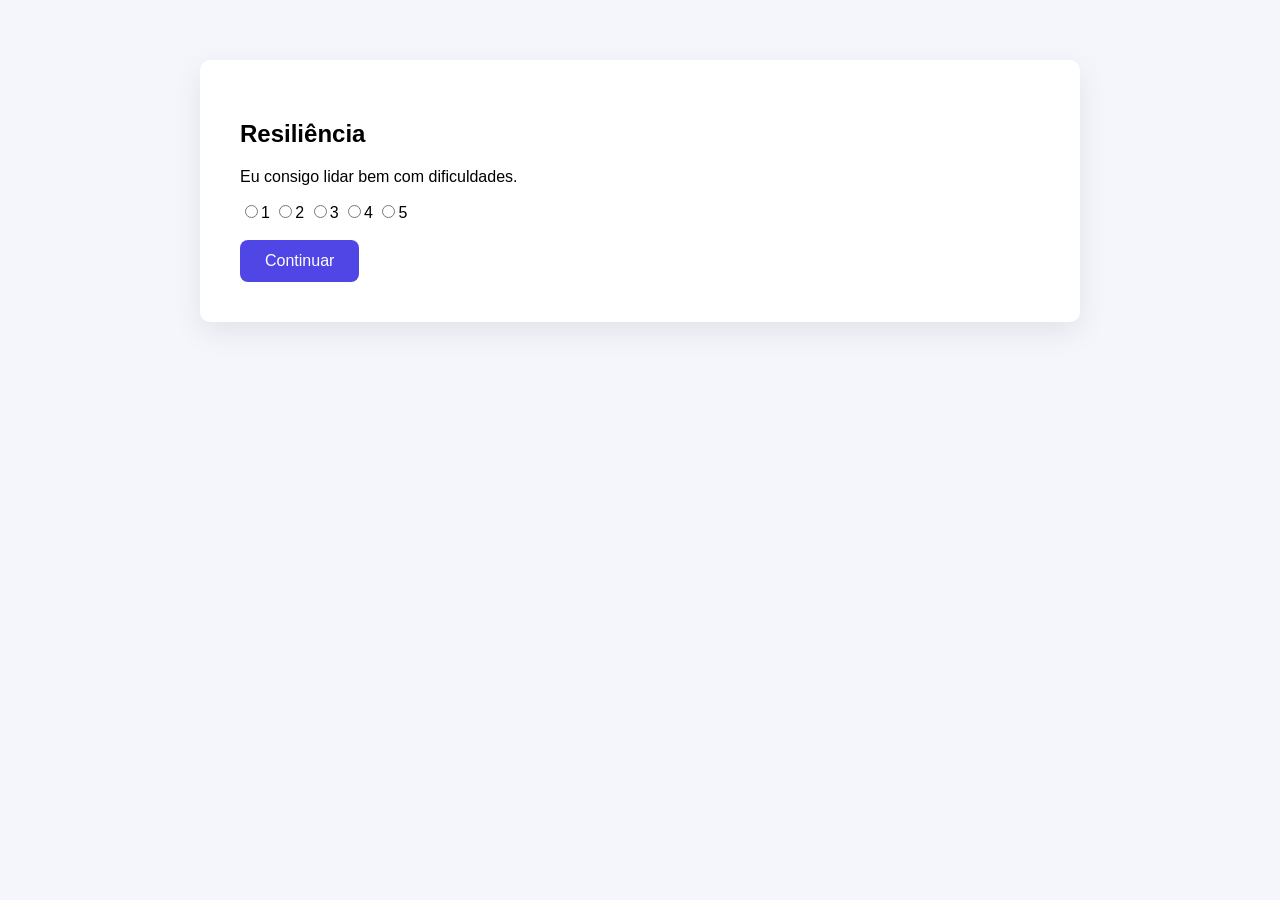
==== resiliencia.html @ 997e5fa0 "Add files via upload" ====
<!DOCTYPE html>
<html>

<head>

<meta charset="UTF-8">

<link rel="stylesheet" href="css/style.css">

<script src="js/storage.js"></script>

</head>

<body>

<div class="container">

<h2>Resiliência</h2>

<form onsubmit="salvarInstrumento(event,'otimismo.html')">

<p>Eu consigo lidar bem com dificuldades.</p>

<label><input type="radio" name="res1" value="1" required>1</label>

<label><input type="radio" name="res1" value="2">2</label>

<label><input type="radio" name="res1" value="3">3</label>

<label><input type="radio" name="res1" value="4">4</label>

<label><input type="radio" name="res1" value="5">5</label>

<br><br>

<button type="submit">

Continuar

</button>

</form>

</div>

</body>

</html>
---- css/style.css ----
body{

font-family:Arial;

background:#f4f6fb;

}

.container{

max-width:800px;

margin:auto;

background:white;

padding:40px;

margin-top:60px;

border-radius:10px;

box-shadow:0 10px 30px rgba(0,0,0,0.08);

}

button{

background:#4f46e5;

color:white;

border:none;

padding:12px 25px;

border-radius:8px;

font-size:16px;

}

button:hover{

background:#4338ca;

}
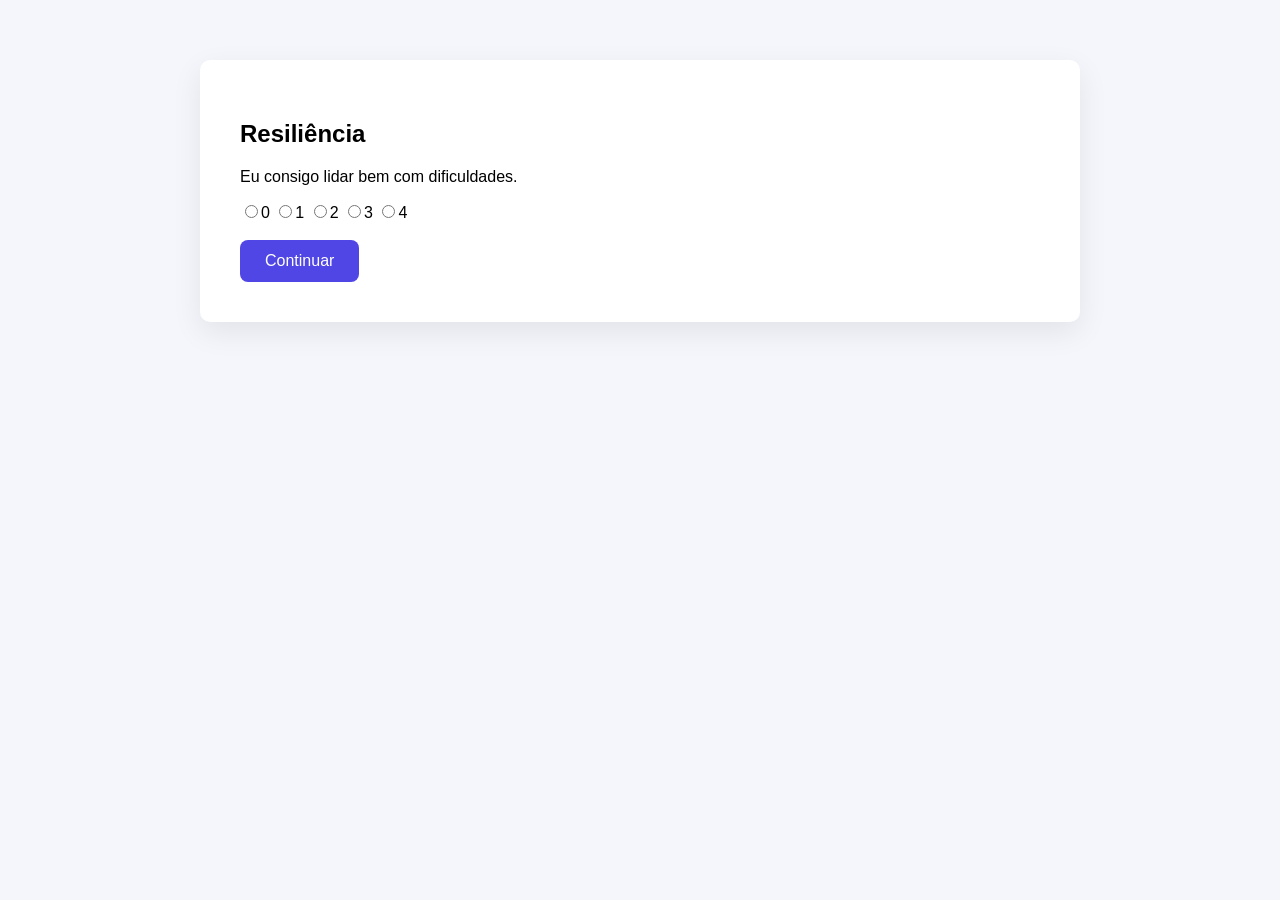
==== commit ea4588ce: "Update resiliencia.html" ====
--- a/resiliencia.html
+++ b/resiliencia.html
@@ -21,15 +21,15 @@
 
 <p>Eu consigo lidar bem com dificuldades.</p>
 
-<label><input type="radio" name="res1" value="1" required>1</label>
+<label><input type="radio" name="res1" value="Nunca" required>0</label>
 
-<label><input type="radio" name="res1" value="2">2</label>
+<label><input type="radio" name="res1" value="Quase nunca">1</label>
 
-<label><input type="radio" name="res1" value="3">3</label>
+<label><input type="radio" name="res1" value="Às vezes">2</label>
 
-<label><input type="radio" name="res1" value="4">4</label>
+<label><input type="radio" name="res1" value="Quase sempre">3</label>
 
-<label><input type="radio" name="res1" value="5">5</label>
+<label><input type="radio" name="res1" value="Sempre">4</label>
 
 <br><br>
 
@@ -45,4 +45,4 @@
 
 </body>
 
-</html>+</html>
--- a/css/style.css
+++ b/css/style.css
@@ -1,7 +1,6 @@
 body{
 
 font-family:Arial;
-
 background:#f4f6fb;
 
 }
@@ -9,17 +8,11 @@
 .container{
 
 max-width:800px;
-
 margin:auto;
-
 background:white;
-
 padding:40px;
-
 margin-top:60px;
-
 border-radius:10px;
-
 box-shadow:0 10px 30px rgba(0,0,0,0.08);
 
 }
@@ -27,15 +20,10 @@
 button{
 
 background:#4f46e5;
-
 color:white;
-
 border:none;
-
 padding:12px 25px;
-
 border-radius:8px;
-
 font-size:16px;
 
 }
@@ -44,4 +32,15 @@
 
 background:#4338ca;
 
-}+}
+
+/* ESTILO DO TEXTO DO TCLE */
+
+.tcle-texto p{
+
+text-align: justify;
+text-indent: 30px;
+line-height: 1.6;
+margin-bottom: 12px;
+
+}
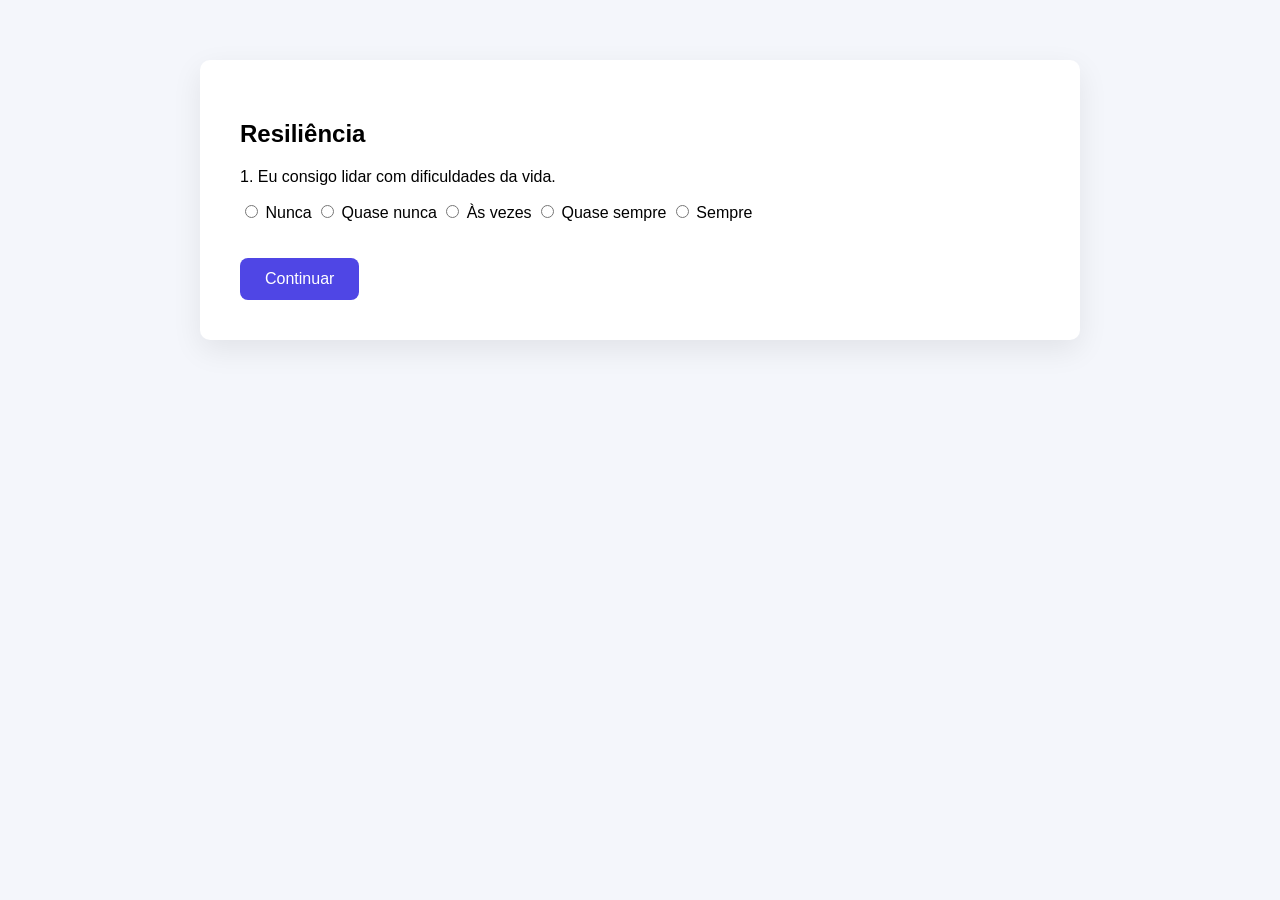
==== commit d572a43f: "Update resiliencia.html" ====
--- a/resiliencia.html
+++ b/resiliencia.html
@@ -19,17 +19,21 @@
 
 <form onsubmit="salvarInstrumento(event,'otimismo.html')">
 
-<p>Eu consigo lidar bem com dificuldades.</p>
+<p>1. Eu consigo lidar com dificuldades da vida.</p>
 
-<label><input type="radio" name="res1" value="Nunca" required>0</label>
+<div class="likert">
 
-<label><input type="radio" name="res1" value="Quase nunca">1</label>
+<label><input type="radio" name="res1" value="0" required> Nunca</label>
 
-<label><input type="radio" name="res1" value="Às vezes">2</label>
+<label><input type="radio" name="res1" value="1"> Quase nunca</label>
 
-<label><input type="radio" name="res1" value="Quase sempre">3</label>
+<label><input type="radio" name="res1" value="2"> Às vezes</label>
 
-<label><input type="radio" name="res1" value="Sempre">4</label>
+<label><input type="radio" name="res1" value="3"> Quase sempre</label>
+
+<label><input type="radio" name="res1" value="4"> Sempre</label>
+
+</div>
 
 <br><br>
 
